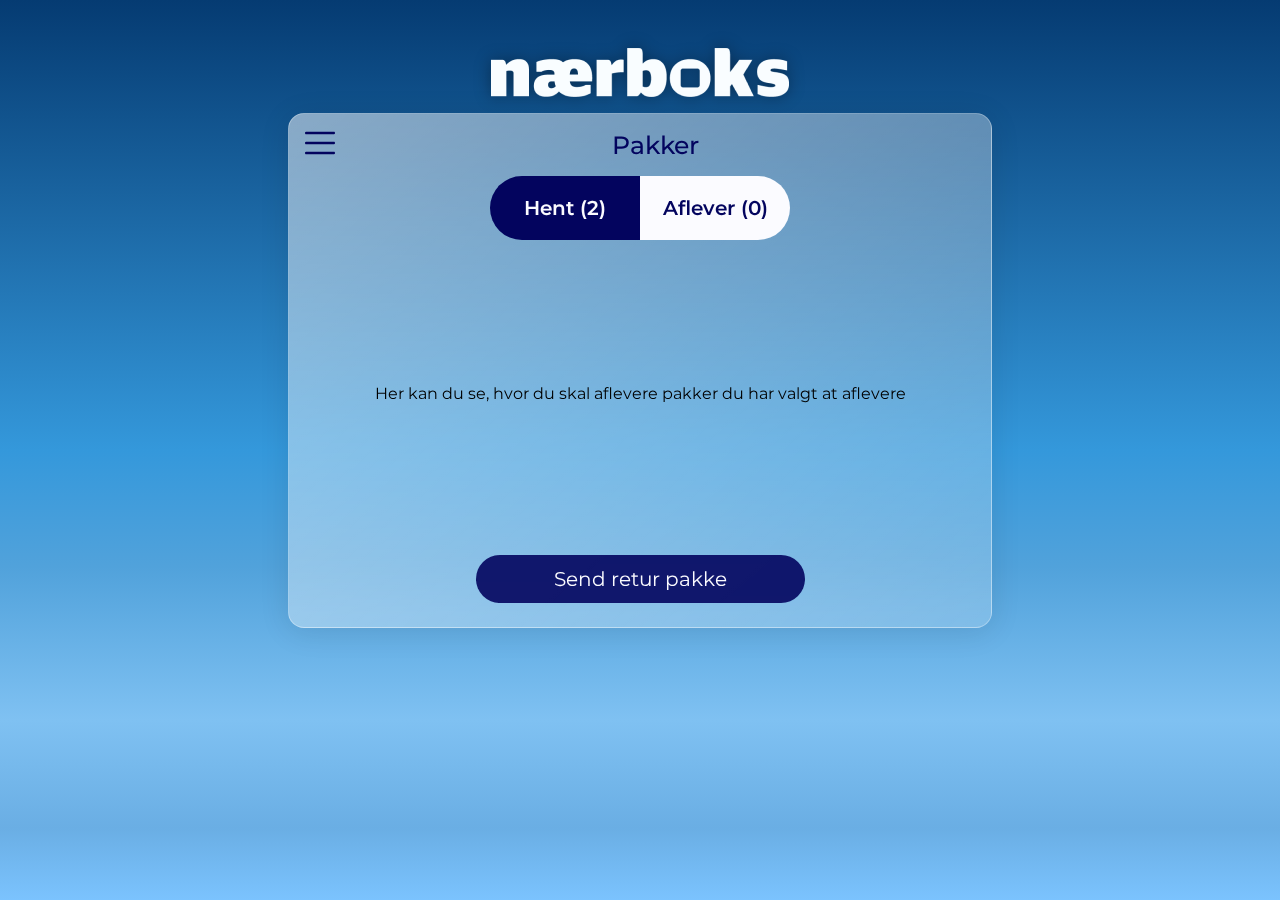
==== deliver.html @ 07f9a059 "æ gier it mere" ====
<!DOCTYPE html>
<html lang="en">
<head>
    <meta charset="UTF-8">
    <meta name="viewport" content="width=device-width, initial-scale=1.0">
    <title>Nærboks</title>
    <link rel="stylesheet" href="style.css">
</head>
<body class="body">
    <div class="hero">
        <img src="images/logo.png" alt="Nærboks logo" class="hero__logo">
    </div>
    <main class="main">
        <section class="section home">
            <div class="headingContainer">
                <a href="index.html" class="burgerMenu">
                    <img src="images/burgerMenu.png" alt="Burger menu navigation icon">
                </a>
                <h1 class="title home__title">Pakker</h1>
            </div>
            <div class="homeButtons">
                <a href="home.html" class="homeButton homeButtons__pickUp">
                    Hent (2)
                </a>
                <a href="deliver.html" class="homeButton homeButtons__deliver">
                    Aflever (0)
                </a>
            </div>
            <section>
                <p class="deliverText">Her kan du se, hvor du skal aflevere pakker du har valgt at aflevere</p>
            </section>
            <section>
                <div class="start__buttons">
                    <a href="createAccount.html" class="button start__createAccount">
                        Send retur pakke
                    </a>
                </div>
            </section>
        </section>
    </main>
</body>
</html>
---- style.css ----
@import url('https://fonts.googleapis.com/css2?family=Montserrat:ital,wght@0,100..900;1,100..900&display=swap');

/* general styling */
*, ::after, ::before{
    margin: 0; /* remove defaults so that they can more easily be defined later */
    padding: 0;
    box-sizing: border-box; /* tells the browser to account for border/padding etc. when defining width and height */
}

@media (min-width: 768px) {
    .body {
        max-width: 768px;
        padding: 1em;
    }
    .main {
        padding: 2em;
    }
}

@media (min-width: 1024px) {
    .body {
        max-width: 1024px;
        padding: 2em;
    }
    .main {
        padding: 3em;
    }

    .hero__image{
        width: 100%;
        max-width: 800px;
    }
}

:root{
    /* brand colors used in Figma */
    --clr-federal-blue: #03045E;
    --clr-ghost-white: #FBFBFF;

    /* @link https://utopia.fyi/type/calculator?c=393,16,1.2,768,20,1.25,5,2,&s=0.75|0.5|0.25,1.5|2|3|4|6,s-l&g=s,l,xl,12 */
    /* Step -2: 11.1111px → 12.8px */
    --font-size--2: clamp(0.6944rem, 0.5838rem + 0.4504cqi, 0.8rem);
    /* Step -1: 13.3333px → 16px */
    --font-size--1: clamp(0.8333rem, 0.6587rem + 0.7111cqi, 1rem);
    /* Step 0: 16px → 20px */
    --font-size-0: clamp(1rem, 0.738rem + 1.0667cqi, 1.25rem);
    /* Step 1: 19.2px → 25px */
    --font-size-1: clamp(1.2rem, 0.8201rem + 1.5467cqi, 1.5625rem);
    /* Step 2: 23.04px → 31.25px */
    --font-size-2: clamp(1.44rem, 0.9022rem + 2.1893cqi, 1.9531rem);
    /* Step 3: 27.648px → 39.0625px */
    --font-size-3: clamp(1.728rem, 0.9804rem + 3.0439cqi, 2.4414rem);
    /* Step 4: 33.1776px → 48.8281px */
    --font-size-4: clamp(2.0736rem, 1.0485rem + 4.1735cqi, 3.0518rem);
    /* Step 5: 39.8131px → 61.0352px */
    --font-size-5: clamp(2.4883rem, 1.0983rem + 5.6592cqi, 3.8147rem);
}
.body{
    max-width: 768px; /* iPad width */
    margin: auto; /* center content */
    width: 100svw;
    height: 100svh;
    background: 
    linear-gradient(
    #053B72 0%,
    #3498DB 50%,
    #51A2DB 63%,
    #7FC1F2 80%,
    #6AAEE4 92%,
    #7BC3FE 100%);

    /* Font settings
    <weight>: Use a value from 100 to 900

    font-family: "Montserrat", sans-serif;
    font-optical-sizing: auto;
    font-weight: <weight>;
    font-style: normal; */
    font-family: "Montserrat", sans-serif;
    font-optical-sizing: auto;
    font-style: normal;
    display: flex;
    flex-direction: column;
    flex-grow: 1;

}
.main{
    backdrop-filter: blur(16px);
    background: linear-gradient(320deg, rgba(255, 255, 255, 0.2) 0%, rgba(255, 255, 255, 0.5) 100%);
    border: 1px solid rgba(255, 255, 255, 0.3);
    border-radius: 16px;
    box-shadow: 0 4px 30px rgba(0, 0, 0, 0.1); 
    padding: 1em;
/*     height: auto; */ 
/* Er højst sansynligt redundant, medmindre andet overrider mains højde */

}

/* animation(s) */
@keyframes slide {
    0% {
        transform: translateX(-100px);
      }
      100% {
        transform: translateX(393px);
      }
}

/* common styling */
.title{
    font-weight: 500;
    color: var(--clr-federal-blue);
    filter: drop-shadow(4px rgba(0, 0, 0, 0.15));
    text-align: center;
    font-size: var(--font-size-1);
    flex: 1;
}
.button{
    border-radius: 40px;
    height: 48px;
    width: 329px;
    display: flex;
    justify-content: center;
    align-items: center;
    text-decoration: none;
    font-size: var(--font-size-0);
}
.section{
    display: flex;
    justify-content: center;
    align-items: center;
    flex-direction: column;
    /* position: relative; */
    row-gap: 1em;
}

/* hero section */
.hero{
    display: flex;
    flex-direction: column;
    align-items: center;
    position: relative;
    /* Flex grow kunne måske være en løsning  */
/*     flex-grow: 1; */
}
.hero__logo{
    padding-block: 1em;
    filter: drop-shadow(0 0 8px rgba(0, 0, 0, 0.35));
}
.hero__image{
    z-index: 1;
    height:80%;
    width: 87%;
}
.hero__cloud {
    z-index: -2;
    position: absolute;
    /* animation: slide 10000ms linear infinite; */
}
.hero__cloud:nth-child(3){
    top: 15%;
    left: 15%;
    scale: 1.1;
    opacity: 0.45;
}
.hero__cloud:nth-child(4) {
    top: 30%;
    left: 50%;
    scale: 0.8;
    opacity: 0.25;
    transform: scaleX(-1);
}
.hero__cloud:nth-child(5) {
    top: 50%;
    left: 55%;
    scale: 1.05;
    opacity: 0.45;
}
.hero__cloud:nth-child(6) {
    top: 50%;
    left: 0;
    scale: 0.6;
    opacity: 0.15;
    transform: scaleX(-1);
}

/* start screen */
.start__buttons{
    display: flex;
    flex-direction: column;
    align-items: center;
    gap: 0.5em;
    padding: 0.5em;
}
.start__createAccount{ 
    /* Ændrer farven på knappen så den er mere oppaque inden man klikker på den */
    background-color: hsl(from var(--clr-federal-blue) h s l / 0.9);;
    color: var(--clr-ghost-white);
}
.start__createAccount:hover, .start__createAccount:active{
    background-color: rgb(from var(--clr-federal-blue) r g calc(b + 50));
    filter: drop-shadow(0 4px 2px rgba(0, 0, 0, 0.35));
    transition-duration: 200ms;
}
.start__divider{
    display: flex;
    justify-content: space-evenly;
    align-items: center;
}
.divider__line{
    width: 110px; 
    border: none; 
    height: 2px; 
    background-color: rgba(0, 0, 0, 0.5);
}
.divider__text{
    color: rgba(0, 0, 0, 0.5);
    padding-inline: 0.5em;
    font-size: var(--font-size--1);
}
.start__login{
    background-color: hsl(from var(--clr-ghost-white) h s l / 0.9);
    color: #000;
}
.start__login:hover, .start__login:active{
    background-color: var(--clr-ghost-white);
    filter: drop-shadow(0 4px 2px rgba(0, 0, 0, 0.35));
    transition-duration: 200ms;
}

.headingContainer{
    display: flex;
    justify-content: space-between;
    align-items: center;
    width: 100%;
}

/* create account page */
.backButton__svg{
    fill: var(--clr-federal-blue);
/*     position: absolute;
    inset: 13px 0 0 2%; */
}
.createAccount__phoneNumber {
    display: flex;
    align-items: center;
    justify-content: center;
    width: 100%;
}
.phoneNumber__countryCode {
    border: none;
    background-color: #CDCDCD;
    padding: 0.5em 0 0.5em 1em;
    font-size: var(--font-size--1);
    border-radius: 16px 0 0 16px;
    height: 32px;
}
.phoneNumber__input {
    flex: 1;
    border: none;
    padding: 0.5em;
    font-size: var(--font-size--1);
    border-radius: 0 16px 16px 0;
    height: 32px;
    /* Læs op på dette --------------- */
    max-width: calc(329px - 74px);

}
.phoneNumber__input::placeholder {
    color: #aaa;
    font-size: var(--font-size--1);
}
.createAccount__phoneNumber:focus-within {
    border-color: #007bff;
}
.createAccount__terms{
    display: flex;
}
#terms{
    width: 22px;
    height: 22px;
}
.terms_text{
    padding-inline: 0.5em;
}
.terms__link{
    color: var(--clr-federal-blue);
}
.createAccount__sendCode{
    background-color: hsl(from var(--clr-federal-blue) h s l / 0.9);;
    color: var(--clr-ghost-white);
}

.createAccount__sendCode:hover, .createAccount__sendCode:active{
    background-color: rgb(from var(--clr-federal-blue) r g calc(b + 50));
    filter: drop-shadow(0 4px 2px rgba(0, 0, 0, 0.35));
    transition-duration: 200ms;
}
.createAccount__codeText{
    color: #000;
    font-size: var(--font-size--2);
    font-weight: 600;
    width: 100%;
    text-align: center;
}

/* activation code page */
.activationCode__input{
    flex: 1;
    border: none;
    padding: 0.5em;
    font-size: var(--font-size--1);
    border-radius: 8px;
    width: 329px;
}
.activationCode__input::placeholder{
    color: #aaa;
    text-align: center;
}
.activationCode__sendCode{
    background-color: hsl(from var(--clr-federal-blue) h s l / 0.9);;
    color: var(--clr-ghost-white);
}
.activationCode__resend{
    color: var(--clr-federal-blue);
}

/* create account pincode page */
.login__pincode{
align-items: center;
}

/* Styling for pincode inputfields */
.pincode__digit {
    width: 1.5em;
    height: 1.5em;
    font-size: 1.5em;
    text-align: center;
    border: 1px solid #ccc;
    border-radius: 8px;
    margin-right: 0.5em;
    box-shadow: 0 2px 4px rgba(0, 0, 0, 0.1);
    transition: border-color 0.3s ease, box-shadow 0.3s ease;
}

/* Focus styling */
.pincode__digit:focus {
    border-color: var(--clr-federal-blue);
    box-shadow: 0 0 6px rgba(3, 4, 94, 0.5);
    outline: none;
}
.create__pincode{
    padding-bottom: 2em;
}
.repeat__pincode{
    padding-top: 1em;
}
.pincode__text{
    padding-bottom: 0.5em;
}

/* Remove number input spinner in Webkit browsers (Chrome, Safari) */
input[type="number"]::-webkit-outer-spin-button,
input[type="number"]::-webkit-inner-spin-button {
    -webkit-appearance: none;
    margin: 0;
}
/* Remove number input spinner in Firefox */
input[type="number"] {
    -moz-appearance: textfield;
}

/* login page */
.login__phoneNumber {
    display: flex;
    align-items: center;
    justify-content: center;
    width: 100%;
}

/* guide page */
.guide__logo{
    padding-bottom: 1em; /* Adds padding to Nærboks logo, only on the guide page */
}
.guide__pic{
/*     width: 100%; */
margin: auto;
}
.guide__text{
    text-align: center;
    padding: 1em;
}

.guide{
    margin: auto;
    width: 100%;
}

/* Homepage */
.home{
display: flex;
flex-direction: column;

}

.homeButtons{
    display: flex;
    justify-content: center;
}
/* Skal være så at den aktive har blå baggrundsfarve med hvid text, hvor den inaktive har hvid baggrund og blå text */
.homeButton{
    padding: 1em;
    width: 150px;
    background-color: var(--clr-federal-blue);
    font-style: normal;
    font-optical-sizing: auto;  
    font-size: var(--font-size-0);  
    text-decoration: none;
    color: var(--clr-ghost-white);
}

.homeButtons__pickUp{
    display: flex;
    justify-content: center;
    border-radius: 40px 0 0 40px;
    font-weight: 600;
    /* background-color: var(--clr-federal-blue); */
    /* font-style: normal;
    font-size: var(--font-size-0); 
    color: var(--clr-ghost-white); */

}

.homeButtons__deliver{
    border-radius: 0 40px 40px 0;
    display: flex;
    justify-content: center;
    background-color: var(--clr-ghost-white);
    color: var(--clr-federal-blue);
    font-weight: 600;
}

.nærboksInfo__header {
    display: flex;
    justify-content: space-between; 
    align-items: center; 
}

.nærboksLocationContainer {
    display: flex;
    flex-direction: column; 
}

.nærboksLocation{
    font-family: "Montserrat", sans-serif;
    font-optical-sizing: auto;
    font-style: normal;
    font-weight: 600;
    padding: 0.25em 0 0.25em 0;
}

.nærboksLocation__info{
    font-family: "Montserrat", sans-serif;
    font-optical-sizing: auto;
    font-style: normal;
}

.nærboksLocation__guide{
    font-family: "Montserrat", sans-serif;
    font-optical-sizing: auto;
    font-style: normal;
    font-weight: 600;
    padding: 0.25em 0 0.25em 0;
}

.location__gps {
    display: flex;
    flex-direction: column; 
    align-items: center; 
    text-decoration: none; 
}

.location__gps img {
    width: 40px; 
    height: 40px;
    object-fit: contain;
    margin-bottom: 0.25em; 
}

.gps__text {
    font-optical-sizing: auto;
    font-style: normal;
    font-size: 0.875em;
    color: black;
    font-weight: 700;
}

.home__divider{
    display: flex;
    justify-content: space-evenly;
    align-items: center;
    padding: 1em 0 1em;
}

.info__dividerLine{
    width: 100%;
    border: none; 
    height: 2px; 
    background-color: rgba(0, 0, 0, 0.5);
}

.yourPackages{
    width: 100%;
}

.package{
    display: flex;
    flex-direction: row;
    justify-content: space-between;
    /* Sørger for at knappen ude til højre forbliver til højre mens alt andet content bliver til venstre */
    height: 100%;
    width: 100%;
    background-color: var(--clr-ghost-white);
    margin-bottom: 1em;
}

.package__info{
    display: flex;
    flex-direction: column;
}

.package__title{
    font-size: var(--font-size-1);
    padding: 0.75em;
    font-weight: 550;
}

.package__number{
    font-size: var(--font-size-0);
    padding: 0.75em;
}

.package__expiration{
    font-size: var(--font-size-0);
    padding: 0.75em;
    color: red;
}

.button__container{
    background-color: #03045E;
    display: flex;
    align-items: center;
    justify-content: end;
}

.package__button{

}

.button__img{

}

.deliverText{
    padding: 8em 0 8em 0;
}
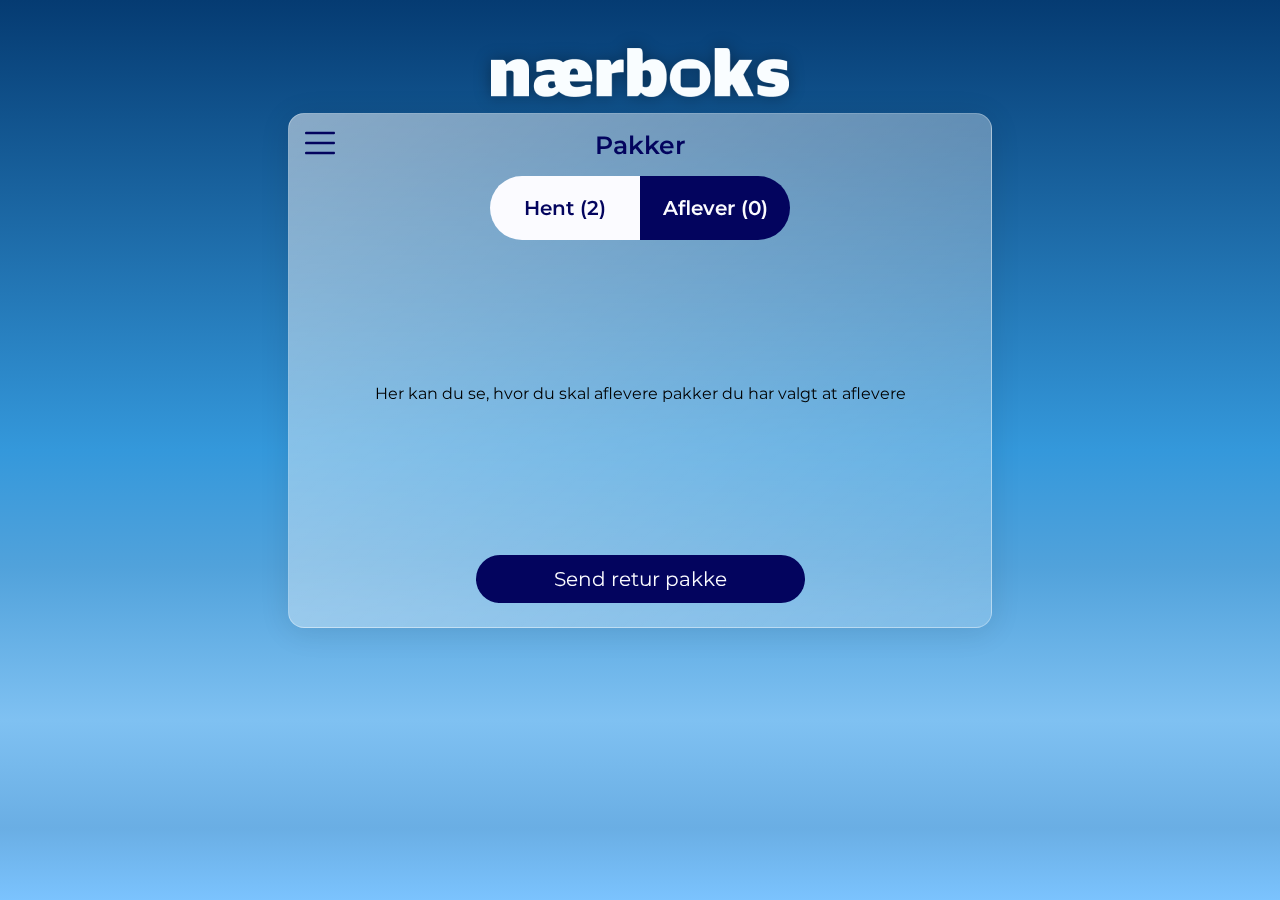
==== commit 6b0cd0fe: "Fjernede naveeds hsl halløj" ====
--- a/deliver.html
+++ b/deliver.html
@@ -22,7 +22,7 @@
                 <a href="home.html" class="homeButton homeButtons__pickUp">
                     Hent (2)
                 </a>
-                <a href="deliver.html" class="homeButton homeButtons__deliver">
+                <a href="deliver.html" class="homeButton homeButtons__deliver active">
                     Aflever (0)
                 </a>
             </div>
--- a/style.css
+++ b/style.css
@@ -15,6 +15,11 @@
     .main {
         padding: 2em;
     }
+
+    .homeButtons{
+
+    }
+
 }
 
 @media (min-width: 1024px) {
@@ -108,12 +113,15 @@
 
 /* common styling */
 .title{
-    font-weight: 500;
+    grid-column: 2;
+    justify-self: center;
+    font-weight: 600;
     color: var(--clr-federal-blue);
     filter: drop-shadow(4px rgba(0, 0, 0, 0.15));
     text-align: center;
     font-size: var(--font-size-1);
-    flex: 1;
+    /* flex: 1;
+    grid-column: span 2; */
 }
 .button{
     border-radius: 40px;
@@ -193,8 +201,7 @@
     padding: 0.5em;
 }
 .start__createAccount{ 
-    /* Ændrer farven på knappen så den er mere oppaque inden man klikker på den */
-    background-color: hsl(from var(--clr-federal-blue) h s l / 0.9);;
+    background-color: var(--clr-federal-blue);
     color: var(--clr-ghost-white);
 }
 .start__createAccount:hover, .start__createAccount:active{
@@ -219,7 +226,7 @@
     font-size: var(--font-size--1);
 }
 .start__login{
-    background-color: hsl(from var(--clr-ghost-white) h s l / 0.9);
+    background-color:var(--clr-ghost-white);
     color: #000;
 }
 .start__login:hover, .start__login:active{
@@ -229,18 +236,45 @@
 }
 
 .headingContainer{
-    display: flex;
+    display: grid;
+    grid-template-columns: 1fr auto 1fr;
+    align-items: center;
+    position: relative;
+    width: 100%;
+
+    /* place-items: center; */
+    /* display: flex;
     justify-content: space-between;
     align-items: center;
-    width: 100%;
+    width: 100%; */
+}
+
+/* a:link{
+    color: black;
+} */
+
+/* a:visited{
+    color: black;
+} */
+
+.yourPackages a:link{
+    color: black;
+}
+
+.yourPackages a:visited{
+    color: black;
 }
 
 /* create account page */
 .backButton__svg{
     fill: var(--clr-federal-blue);
+    grid-column: 1; 
+    justify-self: start; 
+
 /*     position: absolute;
     inset: 13px 0 0 2%; */
 }
+
 .createAccount__phoneNumber {
     display: flex;
     align-items: center;
@@ -287,7 +321,7 @@
     color: var(--clr-federal-blue);
 }
 .createAccount__sendCode{
-    background-color: hsl(from var(--clr-federal-blue) h s l / 0.9);;
+    background-color: var(--clr-federal-blue);
     color: var(--clr-ghost-white);
 }
 
@@ -318,7 +352,7 @@
     text-align: center;
 }
 .activationCode__sendCode{
-    background-color: hsl(from var(--clr-federal-blue) h s l / 0.9);;
+    background-color: var(--clr-federal-blue);
     color: var(--clr-ghost-white);
 }
 .activationCode__resend{
@@ -410,12 +444,18 @@
 /* Skal være så at den aktive har blå baggrundsfarve med hvid text, hvor den inaktive har hvid baggrund og blå text */
 .homeButton{
     padding: 1em;
-    width: 150px;
-    background-color: var(--clr-federal-blue);
+    background-color: var(--clr-ghost-white);
     font-style: normal;
     font-optical-sizing: auto;  
     font-size: var(--font-size-0);  
     text-decoration: none;
+    color: var(--clr-federal-blue);
+    flex-grow: 1; 
+    min-width: 150px;
+}
+
+.homeButton.active{
+    background-color: var(--clr-federal-blue);
     color: var(--clr-ghost-white);
 }
 
@@ -509,9 +549,9 @@
     background-color: rgba(0, 0, 0, 0.5);
 }
 
-.yourPackages{
-    width: 100%;
-}
+/* .yourPackages{
+    width: 100%;
+} */
 
 .package{
     display: flex;
@@ -563,4 +603,13 @@
 
 .deliverText{
     padding: 8em 0 8em 0;
+}
+
+.burgerMenu{
+    grid-column: 1; 
+    justify-self: start; 
+}
+
+.packageLink{
+    text-decoration: none;
 }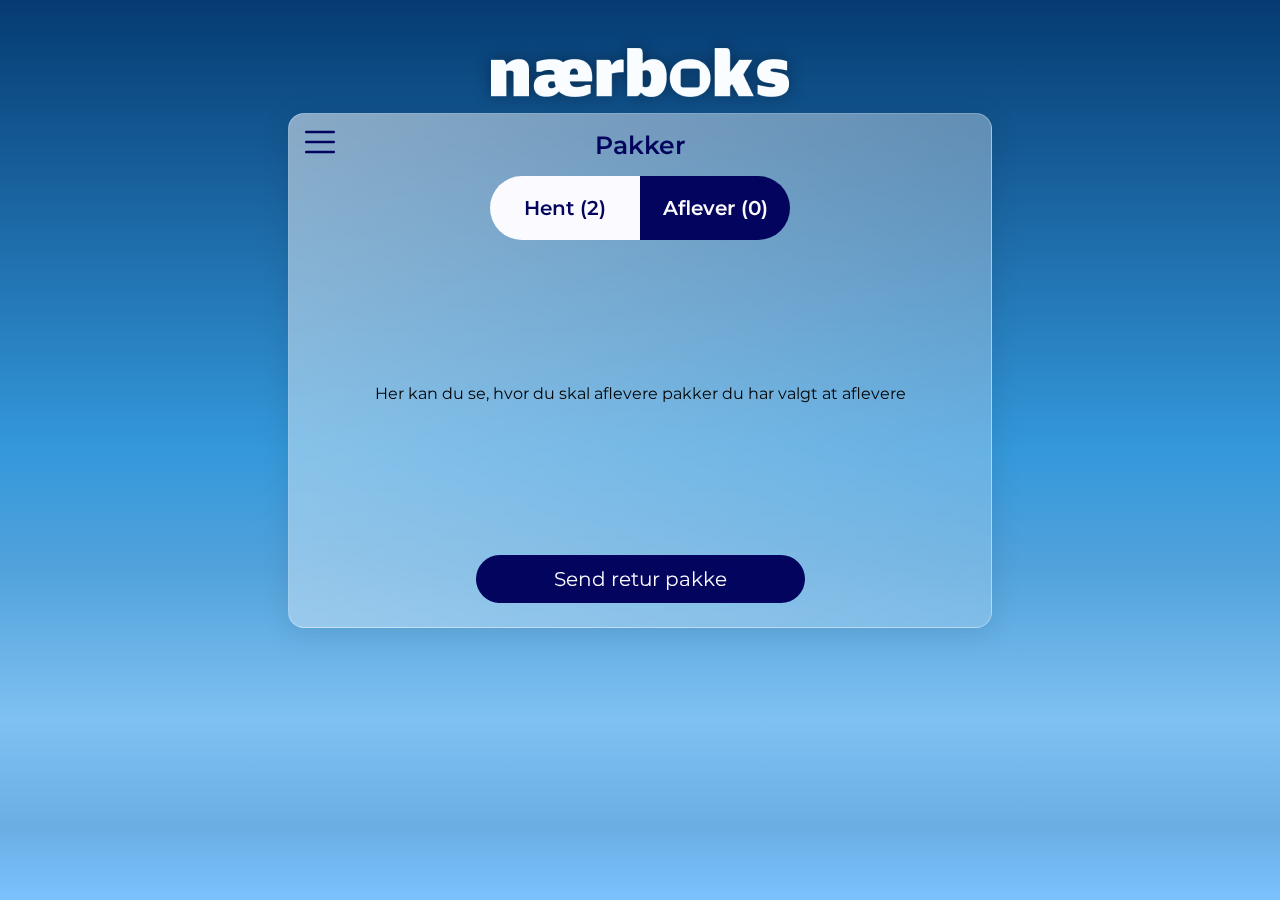
==== commit b879bbc7: "Added a burger menu" ====
--- a/deliver.html
+++ b/deliver.html
@@ -13,9 +13,19 @@
     <main class="main">
         <section class="section home">
             <div class="headingContainer">
-                <a href="index.html" class="burgerMenu">
-                    <img src="images/burgerMenu.png" alt="Burger menu navigation icon">
-                </a>
+                <nav class="nav">
+                    <input type="checkbox" id="check">
+                    <label for="check" class="checkbtn">
+                        <img src="images/burgerMenu.png" alt="Burger menu navigation icon">
+                    </label>
+                    <div class="nav-mobile">
+                      <a href="#">Dine pakker</a>
+                      <a href="deliver.html">Send Retur</a>
+                      <a href="#">Hjælp</a>
+                      <a href="#">Contact</a>
+                      <a href="index.html">Log ud</a>
+                    </div>
+                  </nav>
                 <h1 class="title home__title">Pakker</h1>
             </div>
             <div class="homeButtons">
--- a/style.css
+++ b/style.css
@@ -612,4 +612,91 @@
 
 .packageLink{
     text-decoration: none;
-}+}
+
+.pickup__title{
+    color: black;
+    padding: 2em;
+}
+
+.pickup__text{
+    text-align: center;
+    padding: 1em;
+}
+
+.pickup__buttons{
+    display: flex;
+    flex-direction: column;
+    align-items: center;
+    gap: 0.5em;
+    padding: 0.5em;
+}
+
+.gpsContainer{
+    display: grid;
+    grid-template-columns: 1fr auto 1fr;
+    align-items: center;
+    position: relative;
+    width: 100%;
+    gap: 1em;
+}
+
+.pickup__guide{
+    color: var(--clr-federal-blue);
+    font-weight: 600;
+    grid-column: 2;
+}
+
+.pickup__img{
+    grid-column: 3;
+}
+
+.pickup__image{
+    height: 20%;
+    width: 100%;
+}
+
+.nav{
+    /* padding: 1.5em 2em;
+    background-color: #222831;
+    color: #FBFBFF; */
+}
+
+.checkbtn{
+    font-size: 1.5em;
+    color: white;
+    cursor: pointer;
+
+}
+
+.nav-mobile{
+    display: none;
+}
+
+#check:checked ~ .nav-mobile {
+    display: block;
+    position: absolute;
+}
+
+#check{
+    display: none;
+}
+
+.nav-mobile {
+    /* position: absolute; */
+    /* top: 4.5rem;
+    left: 0; */
+    border-radius: 16px;
+    backdrop-filter: blur(16px);
+    background-color: var(--clr-ghost-white);
+    border: 1px solid rgba(255, 255, 255, 0.3);
+    box-shadow: 0 4px 30px rgba(0, 0, 0, 0.1); 
+    z-index: 1;
+   }
+   .nav-mobile a {
+    color: var(--clr-federal-blue);
+    text-decoration: none;
+    padding: 1em 1.5em;
+    display: block;
+    font-weight: 600;
+   }   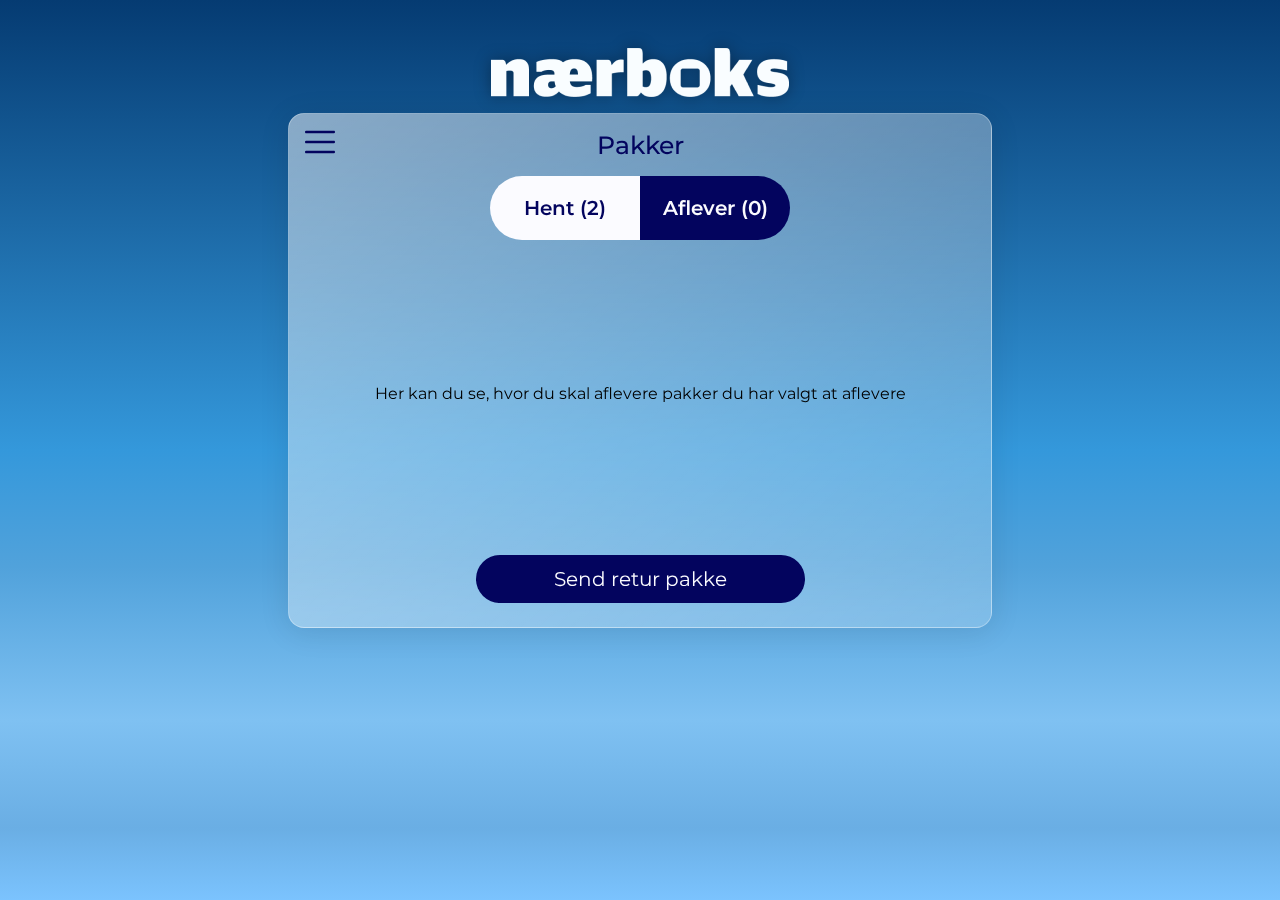
==== commit 4f80c6f8: "Update deliver.html" ====
--- a/deliver.html
+++ b/deliver.html
@@ -15,10 +15,10 @@
             <div class="headingContainer">
                 <nav class="nav">
                     <input type="checkbox" id="check">
-                    <label for="check" class="checkbtn">
+                    <label for="check" class="nav__checkButton">
                         <img src="images/burgerMenu.png" alt="Burger menu navigation icon">
                     </label>
-                    <div class="nav-mobile">
+                    <div class="nav__list">
                       <a href="#">Dine pakker</a>
                       <a href="deliver.html">Send Retur</a>
                       <a href="#">Hjælp</a>
--- a/style.css
+++ b/style.css
@@ -115,13 +115,13 @@
 .title{
     grid-column: 2;
     justify-self: center;
-    font-weight: 600;
+    font-weight: 500;
     color: var(--clr-federal-blue);
     filter: drop-shadow(4px rgba(0, 0, 0, 0.15));
     text-align: center;
     font-size: var(--font-size-1);
-    /* flex: 1;
-    grid-column: span 2; */
+    /* flex: 1; */
+
 }
 .button{
     border-radius: 40px;
@@ -149,7 +149,8 @@
     align-items: center;
     position: relative;
     /* Flex grow kunne måske være en løsning  */
-/*     flex-grow: 1; */
+    /* flex-grow: 1; */
+    /* Flex grow ødelægger layouted på mindre skærme og resolution på hero img er dårligt når den bliver stor */
 }
 .hero__logo{
     padding-block: 1em;
@@ -157,8 +158,7 @@
 }
 .hero__image{
     z-index: 1;
-    height:80%;
-    width: 87%;
+    width: 80%;
 }
 .hero__cloud {
     z-index: -2;
@@ -228,6 +228,7 @@
 .start__login{
     background-color:var(--clr-ghost-white);
     color: #000;
+    /* outline: 1px solid black; */
 }
 .start__login:hover, .start__login:active{
     background-color: var(--clr-ghost-white);
@@ -430,6 +431,10 @@
     width: 100%;
 }
 
+.guide__image{
+    width: 90%;
+}
+
 /* Homepage */
 .home{
 display: flex;
@@ -441,7 +446,7 @@
     display: flex;
     justify-content: center;
 }
-/* Skal være så at den aktive har blå baggrundsfarve med hvid text, hvor den inaktive har hvid baggrund og blå text */
+
 .homeButton{
     padding: 1em;
     background-color: var(--clr-ghost-white);
@@ -472,12 +477,13 @@
 }
 
 .homeButtons__deliver{
+    display: flex;
+    justify-content: center;
     border-radius: 0 40px 40px 0;
-    display: flex;
-    justify-content: center;
-    background-color: var(--clr-ghost-white);
-    color: var(--clr-federal-blue);
     font-weight: 600;
+    /* background-color: var(--clr-ghost-white);
+    color: var(--clr-federal-blue); */
+
 }
 
 .nærboksInfo__header {
@@ -558,8 +564,8 @@
     flex-direction: row;
     justify-content: space-between;
     /* Sørger for at knappen ude til højre forbliver til højre mens alt andet content bliver til venstre */
-    height: 100%;
-    width: 100%;
+    /* height: 100%;
+    width: 100%; */
     background-color: var(--clr-ghost-white);
     margin-bottom: 1em;
 }
@@ -662,18 +668,14 @@
     color: #FBFBFF; */
 }
 
-.checkbtn{
+.nav__checkButton{
     font-size: 1.5em;
     color: white;
     cursor: pointer;
 
 }
 
-.nav-mobile{
-    display: none;
-}
-
-#check:checked ~ .nav-mobile {
+#check:checked ~ .nav__list {
     display: block;
     position: absolute;
 }
@@ -682,10 +684,8 @@
     display: none;
 }
 
-.nav-mobile {
-    /* position: absolute; */
-    /* top: 4.5rem;
-    left: 0; */
+.nav__list {
+    display: none;
     border-radius: 16px;
     backdrop-filter: blur(16px);
     background-color: var(--clr-ghost-white);
@@ -693,10 +693,11 @@
     box-shadow: 0 4px 30px rgba(0, 0, 0, 0.1); 
     z-index: 1;
    }
-   .nav-mobile a {
+
+   .nav__list a {
     color: var(--clr-federal-blue);
     text-decoration: none;
     padding: 1em 1.5em;
     display: block;
     font-weight: 600;
-   }   +   }